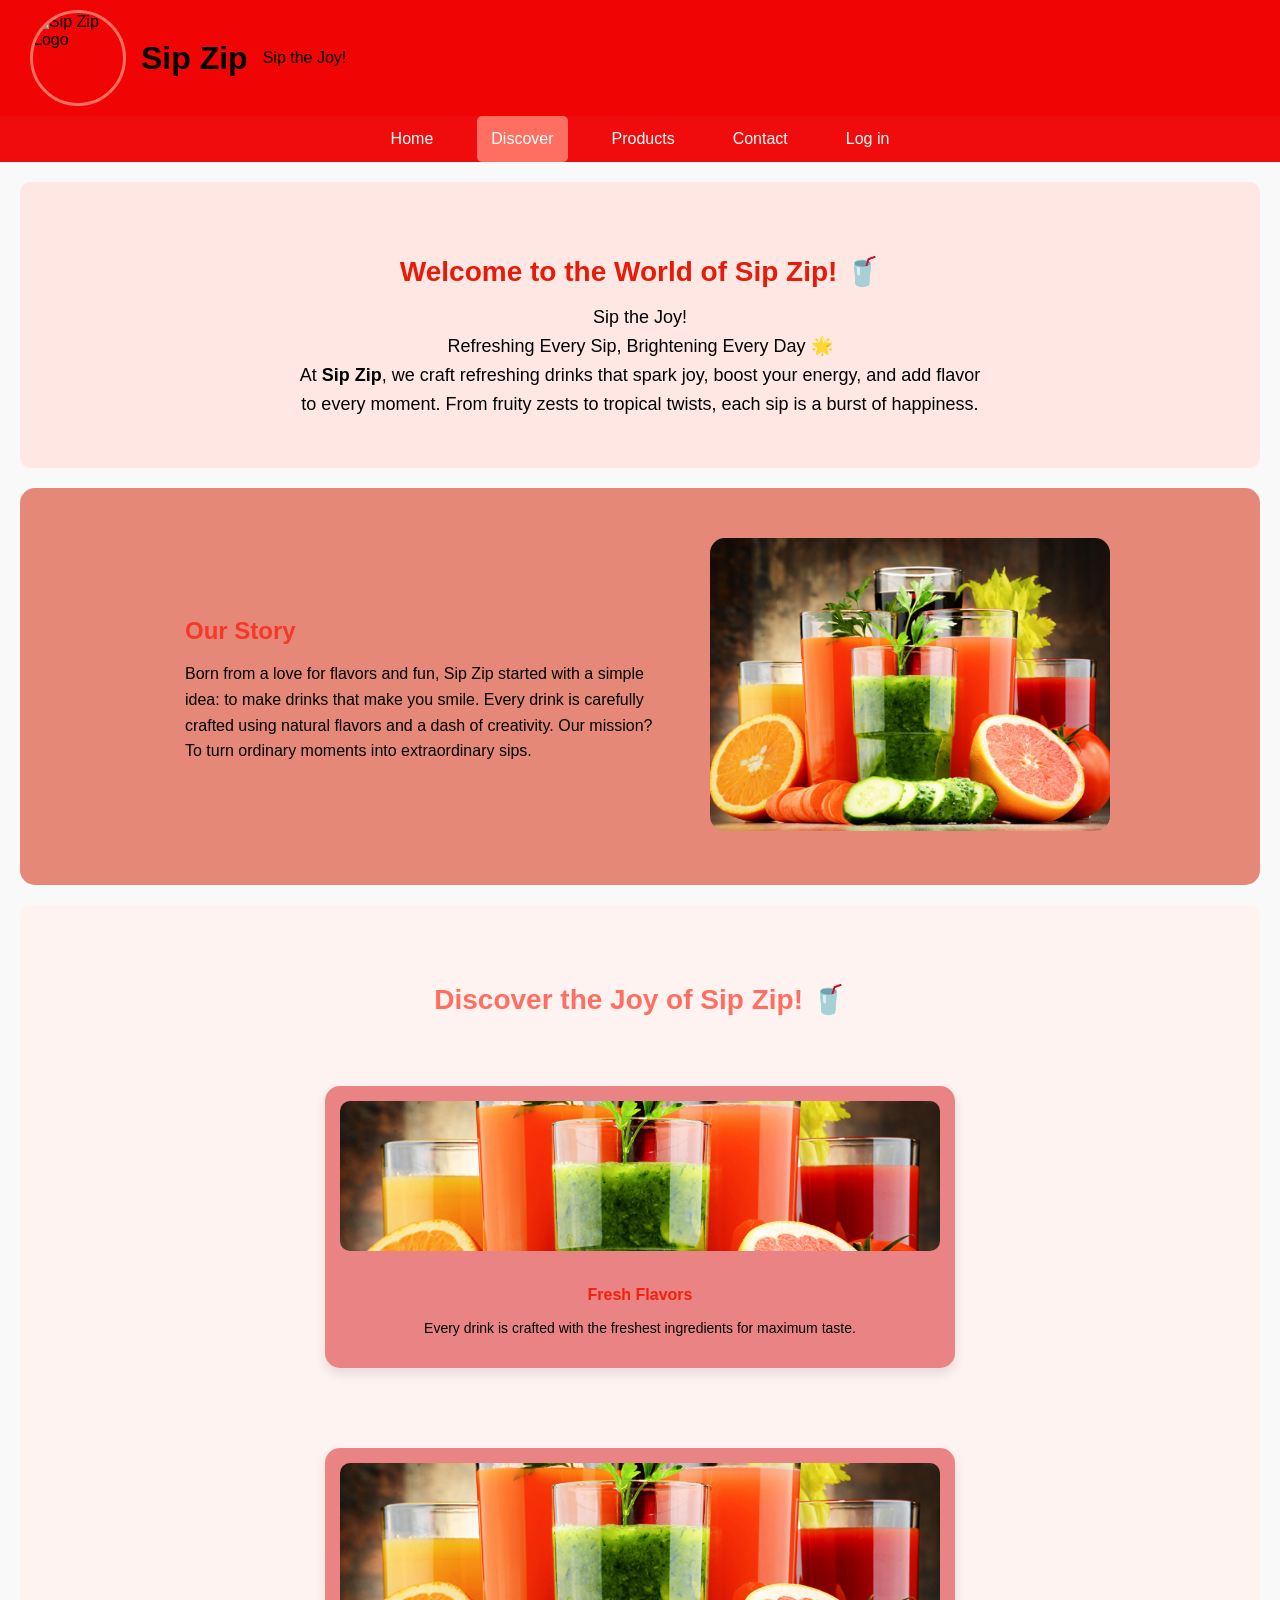
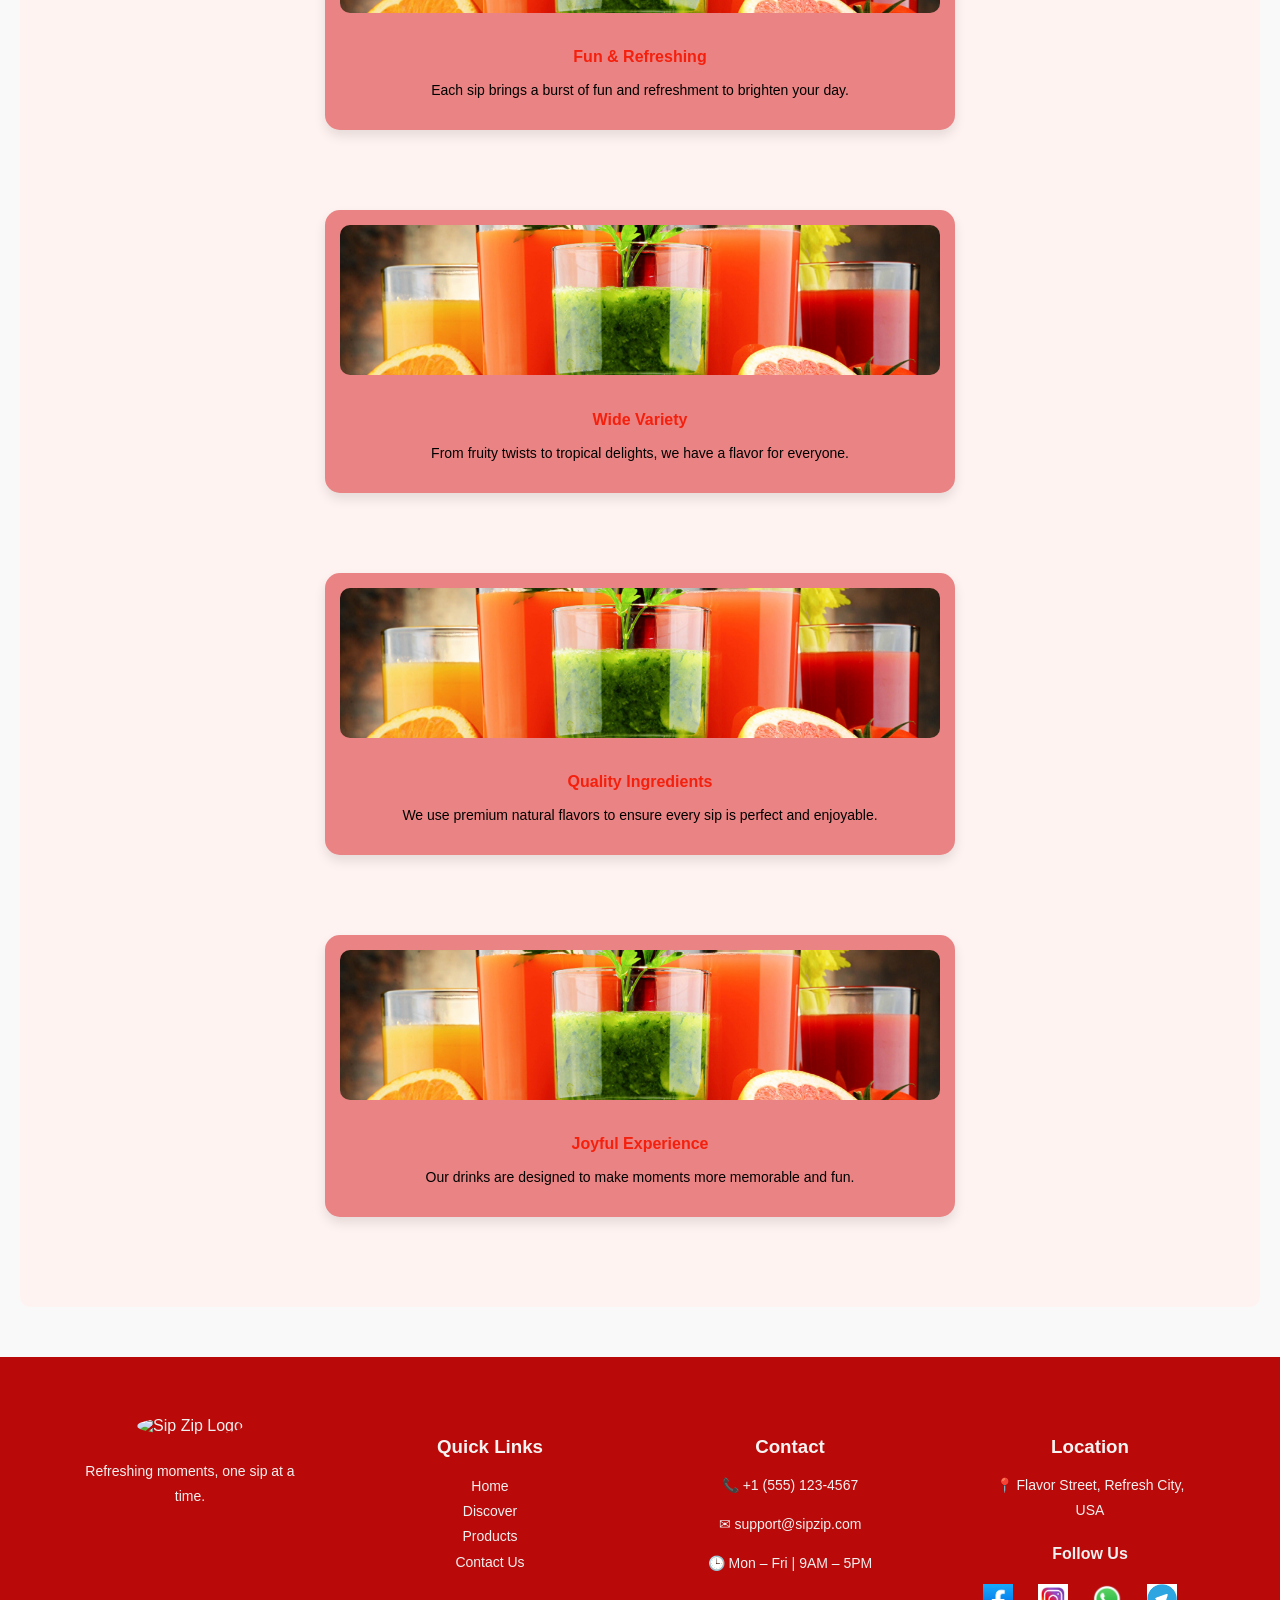
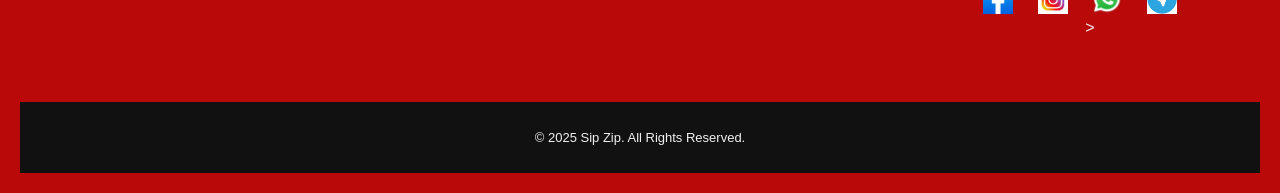
==== about us.html @ 935c9cd1 "first commit" ====
<!DOCTYPE html>
<html lang="en">
<head>
    <meta charset="UTF-8">
    <title>About Us | Sip Zip</title>
    <link rel="stylesheet" href="stylesheet.css">
    
        <link rel="icon" type="image/png" href="Logo.png" sizes="96x96" />
<link rel="icon" type="image/svg+xml" href="Logo.png" />
<link rel="shortcut icon" href="Logo.png" />
</head>
<body>

<!-- Header -->
<header>
    <div class="logo-area">
        <img src="logo.png" alt="Sip Zip Logo" class="logo">
        <h1>Sip Zip</h1>
    </div>
    <p>Sip the Joy!</p>
</header>

<!-- Navbar -->
<nav>
    <ul>
        <li><a href="home.html">Home</a></li>
        <li><a href="about us.html" class="active">Discover</a></li>
        <li><a href="product.html">Products</a></li>
        <li><a href="contact.html">Contact</a></li>
         <li><a href="login.html">Log in</a></li>
    </ul>
</nav>

<!-- Fun Hero / About Intro -->
<section class="about-hero">
    <h2>Welcome to the World of Sip Zip! 🥤</h2>
    <p>Sip the Joy!</p>
    <p>Refreshing Every Sip, Brightening Every Day 🌟</p>
    <p>
        At <strong>Sip Zip</strong>, we craft refreshing drinks that spark joy, 
        boost your energy, and add flavor to every moment. From fruity zests to tropical
        twists, each sip is a burst of happiness.
    </p>
</section>

<!-- Our Story Section -->
<section class="our-story">
    <div class="story-text">
        <h3>Our Story</h3>
        <p>
            Born from a love for flavors and fun, Sip Zip started with a simple
            idea: to make drinks that make you smile. Every drink is carefully crafted using
            natural flavors and a dash of creativity. Our mission? To turn ordinary moments
            into extraordinary sips.
        </p>
    </div>

    <div class="story-img">
        <img src="drinks.jpg" alt="Fresh Drinks">
    </div>
</section>

<!-- Discover Section -->
<section class="discover">
    <h3>Discover the Joy of Sip Zip! 🥤</h3>
    <div class="discover-container">

        <div class="discover-card">
            <img src="drinks.jpg" alt="Fresh Flavors">
            <h4>Fresh Flavors</h4>
            <p>Every drink is crafted with the freshest ingredients for maximum taste.</p>
        </div>

        <div class="discover-card">
            <img src="drinks.jpg" alt="Fun & Refreshing">
            <h4>Fun & Refreshing</h4>
            <p>Each sip brings a burst of fun and refreshment to brighten your day.</p>
        </div>

        <div class="discover-card">
            <img src="drinks.jpg" alt="Wide Variety">
            <h4>Wide Variety</h4>
            <p>From fruity twists to tropical delights, we have a flavor for everyone.</p>
        </div>

        <div class="discover-card">
            <img src="drinks.jpg" alt="Quality Ingredients">
            <h4>Quality Ingredients</h4>
            <p>We use premium natural flavors to ensure every sip is perfect and enjoyable.</p>
        </div>

        <div class="discover-card">
            <img src="drinks.jpg" alt="Joyful Experience">
            <h4>Joyful Experience</h4>
            <p>Our drinks are designed to make moments more memorable and fun.</p>
        </div>

    </div>
</section>
<footer class="main-footer">

    <div class="footer-container">

        <!-- Logo & Tagline -->
        <div class="footer-box">
            <img src="logo.png" alt="Sip Zip Logo" class="footer-logo">
            <p>Refreshing moments, one sip at a time.</p>
        </div>

        <!-- Quick Links -->
        <div class="footer-box">
            <h3>Quick Links</h3>
            <ul>
                <li><a href="home.html">Home</a></li>
                <li><a href="about us.html">Discover</a></li>
                <li><a href="product.html">Products</a></li>
                <li><a href="contact.html">Contact Us</a></li>
                
            </ul>
        </div>

        <!-- Contact Info -->
        <div class="footer-box">
            <h3>Contact</h3>
            <p>📞 +1 (555) 123-4567</p>
            <p>✉ support@sipzip.com</p>
            <p>🕒 Mon – Fri | 9AM – 5PM</p>
        </div>

        <!-- Location & Social -->
        <div class="footer-box">
            <h3>Location</h3>
            <p>📍 Flavor Street, Refresh City, USA</p>

             <div class="social-icons">
            <h4>Follow Us</h4>
            <a href="#"><img src="facebok.ac3b465e-4384-42a8-9142-901c0405e1bc" alt="Facebook"></a>
            <a href="#"><img src="insta.webp" alt="Instagram"></a>
            <a href="#"><img src="WhatsApp.svg.webp" alt="WhatsApp"></a>
            <a href="#"><img src="telegram.png" alt="Telegram"></a>
        </div>>
        </div>

    </div>

    <!-- Bottom Line -->
    <div class="footer-bottom">
        <p>© 2025 Sip Zip. All Rights Reserved.</p>
    </div>

</footer>






</body>
</html>
---- stylesheet.css ----
/* General Styling */
body {
    margin: 0;
    font-family: Arial, Helvetica, sans-serif;
    background-color: #f9f9f9;
}
  /* --------------Home page styling ---------------------- */
/* Header */
header {
    display: flex;
    align-items: center;
    background-color: #f10404;
    padding: 10px 30px;   /* pehle zyada tha, ab kam */
    gap: 15px;
}

/* Navbar */
nav {
    background-color: #f00c0c;
}

nav ul {
    list-style: none;
    margin: 0;
    padding: 0;
    display: flex;
    justify-content: center;
}

nav ul li {
    margin: 0 15px;
}

nav ul li a {
    color: white;
    text-decoration: none;
    padding: 14px;
    display: block;
}

nav ul li a:hover {
    background-color: #ff6f61;
    border-radius: 5px;
}

/* Hero Section */
.hero {
    text-align: center;
    padding: 40px 20px;
    background-color: #ffe8e4;
}

.hero h2 {
    color: #f61c08;
}

/* Cards Section */
.cards {
    display: flex;
    justify-content: center;
    gap: 20px;
    padding: 40px;
    flex-wrap: wrap;
}

.card {
    background-color:rgb(233, 181, 181);
    width: 250px;
    border-radius: 10px;
    box-shadow: 0 4px 8px rgba(252, 5, 5, 0.1);
    text-align: center;
    padding: 15px;
}

.card img {
    width: 100%;
    height: 180px;
    border-radius: 10px;
    object-fit: cover;
}

.card h3 {
    color: #ff6f61;
}
.card:hover {
    background-color: rgb(221, 124, 124);
    transform: translateY(-10px) scale(1.05); /* Thoda upar aur zoom */
    box-shadow: 0 10px 20px rgba(0,0,0,0.2); /* Shadow zyada ho jaye */
}
.card:hover h3 {
    color: #e85b50;
}
/* --------------Home page styling end ---------------------- */

/* --------------About us  page styling ---------------------- */
/* Logo Area */
.logo-area {
  
    display: flex;
    align-items: center;
    gap: 15px;


}
.logo {
    width: 90px;          /* size barha diya */
    height: 90px;
    border-radius: 50%;   /* circle */
    object-fit: cover;    /* image distort nahi hogi */
    border: 3px solid #ff6f61; /* brand color border */
}




/* Active Link */
nav ul li a.active {
    background-color: #ff6f61;
    border-radius: 5px;
}

/* Navbar hover */
nav ul li a:hover {
    background-color: #ef8383;
    border-radius: 5px;
}

/* Hero / About Intro */
.about-hero {
    background-color: #ffe8e4;
    text-align: center;
    padding: 50px 20px;
    border-radius: 10px;
    margin: 20px;
}

.about-hero h2 {
    color: #e81b08;
    font-size: 28px;
    margin-bottom: 15px;
}

.about-hero p {
    max-width: 700px;
    margin: 0 auto;
    font-size: 18px;
    line-height: 1.6;
}

/* Our Story Section */
.our-story {
    display: flex;
    justify-content: center;
    align-items: center;
    gap: 40px;
    padding: 50px 20px;
    flex-wrap: wrap;
    background-color: #e58877;
    border-radius: 15px;
    margin: 20px;
     transition: transform 0.3s ease;
}

.story-text {
    max-width: 500px;
    
}

.story-text h3 {
    color: #f53827;
    margin-bottom: 15px;
    font-size: 24px;
    margin-left: 15px;
}

.story-text p {
    font-size: 16px;
    line-height: 1.6;
margin-left: 15px;
}

.story-img img {
    width: 400px;
    border-radius: 15px;
}
.story-text:hover{
    background-color: #ea9595;
}
.story-img:hover{
      transform: translateY(-10px) scale(1.05); 
    box-shadow: 0 10px 20px rgba(0,0,0,0.2); 
}
.story-text:hover{
       transform: translateY(-10px) scale(1.05); 
    box-shadow: 0 10px 20px rgba(0,0,0,0.2); 
}
.our-story:hover{
      transform: translateY(-10px) scale(1.05); 
    box-shadow: 0 10px 20px rgba(0,0,0,0.2); 

}



/* Footer */
footer {
    text-align: center;
    background-color: #e71313;
    color: white;
    padding: 20px;
    margin-top: 30px;
}
/* Discover Section */
.discover {
    background-color: #fff3f1;
    padding: 50px 20px;
    margin: 20px;
    border-radius: 10px;
    text-align: center;
}

.discover h3 {
    color: #ff6f61;
    font-size: 28px;
    margin-bottom: 30px;
}

/* Horizontal scroll container */
.discover-container {
     display: flex;
    justify-content: center;
    gap: 80px;
    padding: 40px;
    flex-wrap: wrap;
}



/* Discover Card */
.discover-card {
    min-width: 250px;
    background-color: rgb(234, 132, 132);
    border-radius: 15px;
    box-shadow: 0 6px 12px rgba(0,0,0,0.1);
    padding: 15px;
   width: 100%;
    max-width: 600px;
    margin: 0 auto;
    text-align: center;
    transition: transform 0.3s ease, box-shadow 0.3s ease;
}

.discover-card img {
    width: 100%;
    height: 150px;
    object-fit: cover;
    border-radius: 10px;
    margin-bottom: 10px;
}

.discover-card h4 {
    color: #f41f0c;
    margin-bottom: 8px;
}

.discover-card p {
    font-size: 14px;
    line-height: 1.5;
}

/* Hover Effect */
.discover-card:hover {
    background-color: #f6abab;
    transform: translateY(-8px) scale(1.05);
    box-shadow: 0 12px 20px rgba(0,0,0,0.2);
}

/* Responsive */
@media screen and (max-width: 768px) {
    .discover-container {
        flex-direction: row;
    }
    .discover-card {
        min-width: 200px;
    }
}
/* ----------------------about page styling end---------------*/
/*----------------Product page styling-------------------------- */
/* Page Intro */

.page-intro {
    text-align: center;
    padding: 40px 20px;
    background-color: #fbf8f8;
    border-radius: 10px;
    margin: 20px;
}

.page-intro h2 {
    color: #f11a06;
    font-size: 28px;
    margin-bottom: 10px;
}

.page-intro p {
    max-width: 700px;
    margin: 0 auto;
    font-size: 16px;
}
.category h3{
     color: #f20c0c;
    font-size: 24px;
    margin-bottom: 25px;
    text-align: center; /
}

/* Cards Section */
.cards {

    display: flex;
    flex-wrap: wrap;
    justify-content: center;
    gap: 25px;
    
    padding: 40px 20px;
}

/* Card styling with hover */
.card {
    background-color: rgb(233, 181, 181);
    width: 250px;
    border-radius: 15px;
 
    box-shadow: 0 4px 8px rgba(0,0,0,0.1);
    text-align: center;
    padding: 15px;
    transition: transform 0.3s ease, box-shadow 0.3s ease;
}

.card img {
    width: 100%;
    height: 180px;
    border-radius: 10px;
    object-fit: cover;
}

.card:hover {
    transform: translateY(-10px) scale(1.05);
    box-shadow: 0 12px 20px rgba(0,0,0,0.2);
}

.card h3 {
    color: #ff6f61;
    margin-top: 10px;
    transition: color 0.3s ease;
}

.card:hover h3 {
    color: #e85b50;
}

.card p {
    font-size: 14px;
    margin: 5px 0;
}

.price {
    font-weight: bold;
    color: #ff6f61;
    margin-top: 5px;
}

/* Order Button */
.order-btn {
    background-color: #f91e0a;
    color: rgb(252, 251, 251);
    border: none;
    padding: 10px 20px;
    border-radius: 20px;
    margin-top: 10px;
    cursor: pointer;
    font-weight: bold;
    transition: background-color 0.3s ease;
}

.order-btn:hover {
    background-color: #e85b50;
}

/* Footer */
footer {
    text-align: center;
    background-color: #f11111;
    color: white;
    padding: 20px;
    margin-top: 30px;
}

/* Responsive */
@media screen and (max-width: 768px){
    .cards {
        flex-direction: column;
        align-items: center;
    }
    .card {
        width: 80%;
    }
    .story-img img {
        width: 100%;
    }
}
/*----------product styling end---------------*/
/*-------------contact page styling---------------*/
/* Login Page Background */
/* Contact Section */
.contact-section {
    padding: 50px 20px;
    text-align: center;
    background-color: #fff3f1;
    margin: 20px 40px;
    border-radius: 12px;
}

.contact-section h2 {
    color: #f81905;
    margin-bottom: 10px;
    font-size: 28px;
}

.contact-section p {
    font-size: 16px;
    margin-bottom: 30px;
}

/* Contact Cards */
.contact-cards {
    display: flex;
    justify-content: center;
    gap: 25px;
    flex-wrap: wrap;
    margin-bottom: 40px;
}

.contact-card {
   background-color: rgb(233, 181, 181);
    padding: 20px;
    width: 250px;
    border-radius: 12px;
    box-shadow: 0 6px 15px rgba(0,0,0,0.1);
    transition: transform 0.3s ease;
}

.contact-card:hover {

    transform: translateY(-8px) scale(1.03);
}

.contact-card h3 {
    color: #f51d09;
    margin-bottom: 10px;
}

/* Inquiry Form */
.form-area {
    max-width: 600px;
    margin: 0 auto;
    text-align: left;
}

.form-area h3 {
    color: #fa200c;
    margin-bottom: 15px;
}

.form-area input,
.form-area textarea {
    width: 100%;
    padding: 12px;
    margin-bottom: 15px;
    border-radius: 10px;
    border: 1px solid #ee0909;
    outline: none;
}

.form-area textarea {
    height: 120px;
}

.form-area button {
    background-color: #eb1b08;
    color: white;
    padding: 12px 22px;
    border: none;
    border-radius: 20px;
    cursor: pointer;
    font-weight: bold;
}

.form-area button:hover {
    background-color: #ed675e;
}
/*-------------contact styling end---------------*/
/*-------------Login styling-----------------------*/
.login-section {
    display: flex;
    justify-content: center;
    align-items: center;
    height: 70vh;
}

.login-box {
    background: #fff;
    padding: 30px;
    width: 320px;
    text-align: center;
    border-radius: 12px;
    box-shadow: 0 0 15px rgba(0,0,0,0.1);
}

.login-box h2 {
    margin-bottom: 20px;
    color: #ff6f61;
}

.login-box input {
    width: 100%;
    padding: 10px;
    margin: 10px 0;
}

.login-box button {
    width: 100%;
    padding: 10px;
    background: #ff6f61;
    border: none;
    color: white;
    border-radius: 25px;
    cursor: pointer;
}

.login-box .note {
    font-size: 12px;
    margin-top: 15px;
    color: #777;
}

/*----------------Login styling end----------------*/

/*----Footer-----*/
/* Footer */
.main-footer {
    background-color: #b90909;
    color: #f1f1f1;
    margin-top: 50px;
}

.footer-container {
    display: flex;
    justify-content: space-between;
    flex-wrap: wrap;
    padding: 40px 60px;
}

.footer-box {
    width: 220px;
    margin-bottom: 25px;
}

.footer-box h3 {
    color: #f6f3f3;
    margin-bottom: 15px;
}

.footer-box p,
.footer-box li {
    font-size: 14px;
    line-height: 1.8;
}

.footer-box ul {
    list-style: none;
    padding: 0;
}

.footer-box ul li a {
    text-decoration: none;
    color: #f1f1f1;
}

.footer-box ul li a:hover {
    color: #ff6f61;
}

/* Footer Logo */
.footer-logo {
    width: 80px;
    border-radius: 50%;
    margin-bottom: 10px;
}

/* Social Icons */
.social-icons {
    margin-top: 15px;
}

.social-icons a {
    font-size: 20px;
    margin-right: 10px;
    text-decoration: none;
    color: #f1f1f1;
}
.social-icons a img{
     width: 30px;
    margin-right: 10px;
    transition: transform 0.3s;
}

.social-icons a:hover {
    color: #ff6f61;
}

/* Footer Bottom */
.footer-bottom {
    text-align: center;
    padding: 15px;
    background-color: #111;
    font-size: 13px;
}
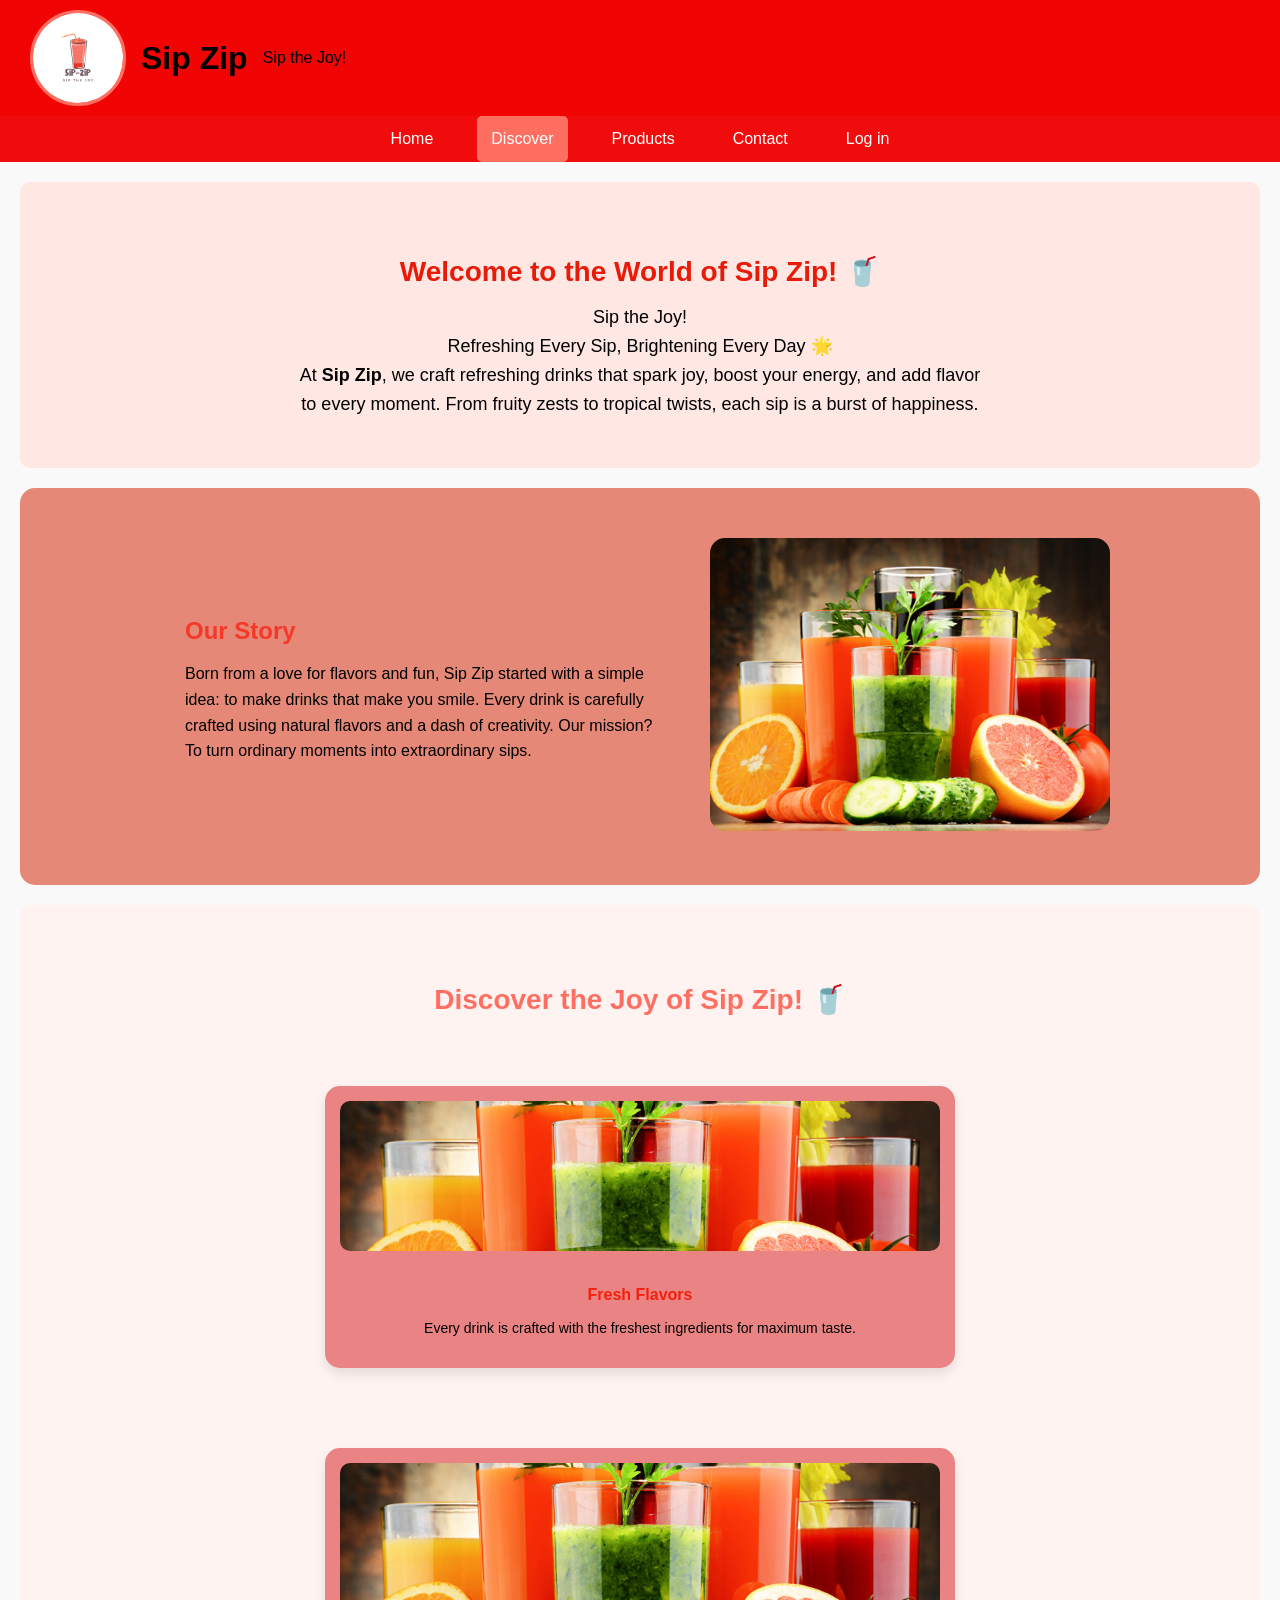
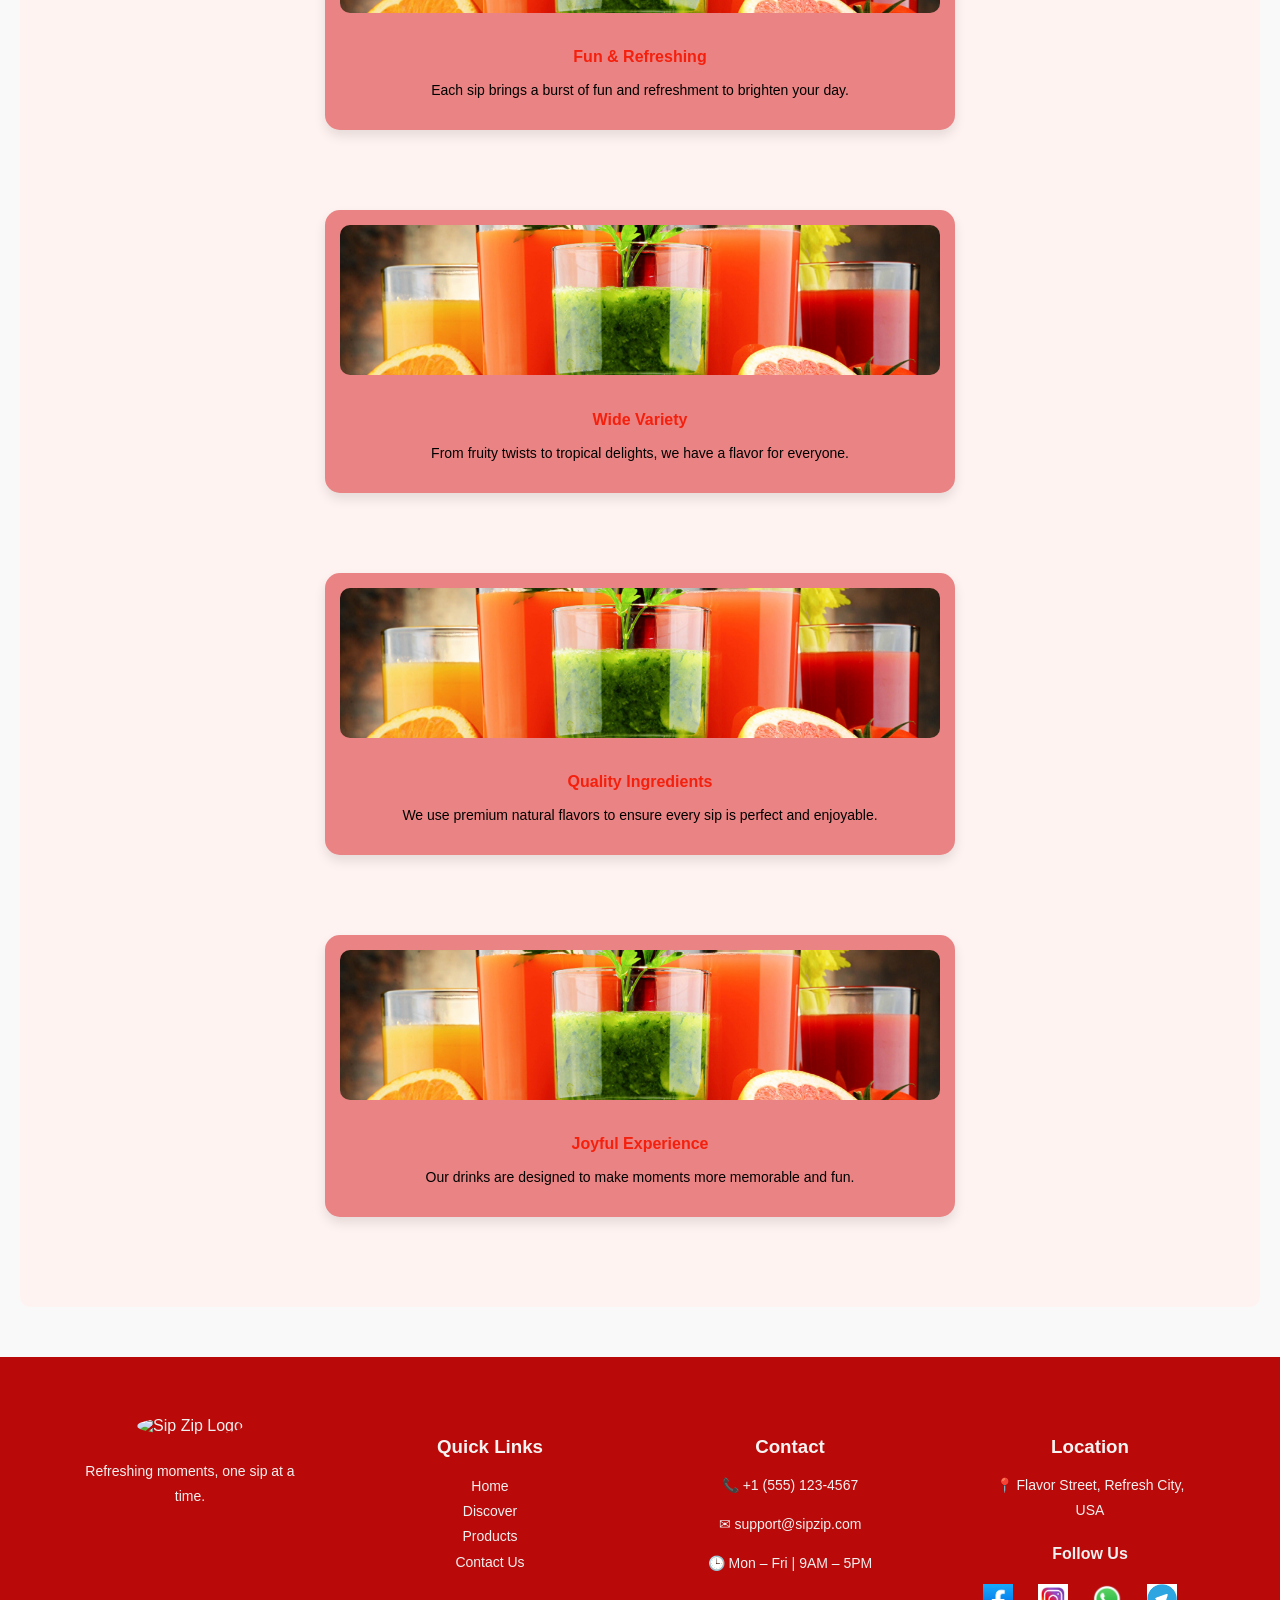
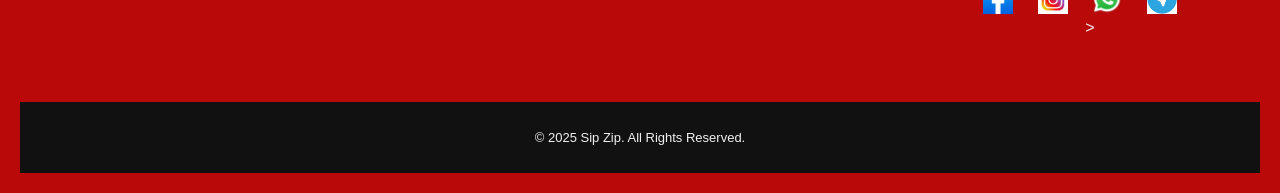
==== commit 620c69fa: "change" ====
--- a/about us.html
+++ b/about us.html
@@ -14,7 +14,7 @@
 <!-- Header -->
 <header>
     <div class="logo-area">
-        <img src="logo.png" alt="Sip Zip Logo" class="logo">
+        <img src="Logo.png" alt="Sip Zip Logo" class="logo">
         <h1>Sip Zip</h1>
     </div>
     <p>Sip the Joy!</p>
@@ -23,7 +23,7 @@
 <!-- Navbar -->
 <nav>
     <ul>
-        <li><a href="home.html">Home</a></li>
+        <li><a href="index.html">Home</a></li>
         <li><a href="about us.html" class="active">Discover</a></li>
         <li><a href="product.html">Products</a></li>
         <li><a href="contact.html">Contact</a></li>
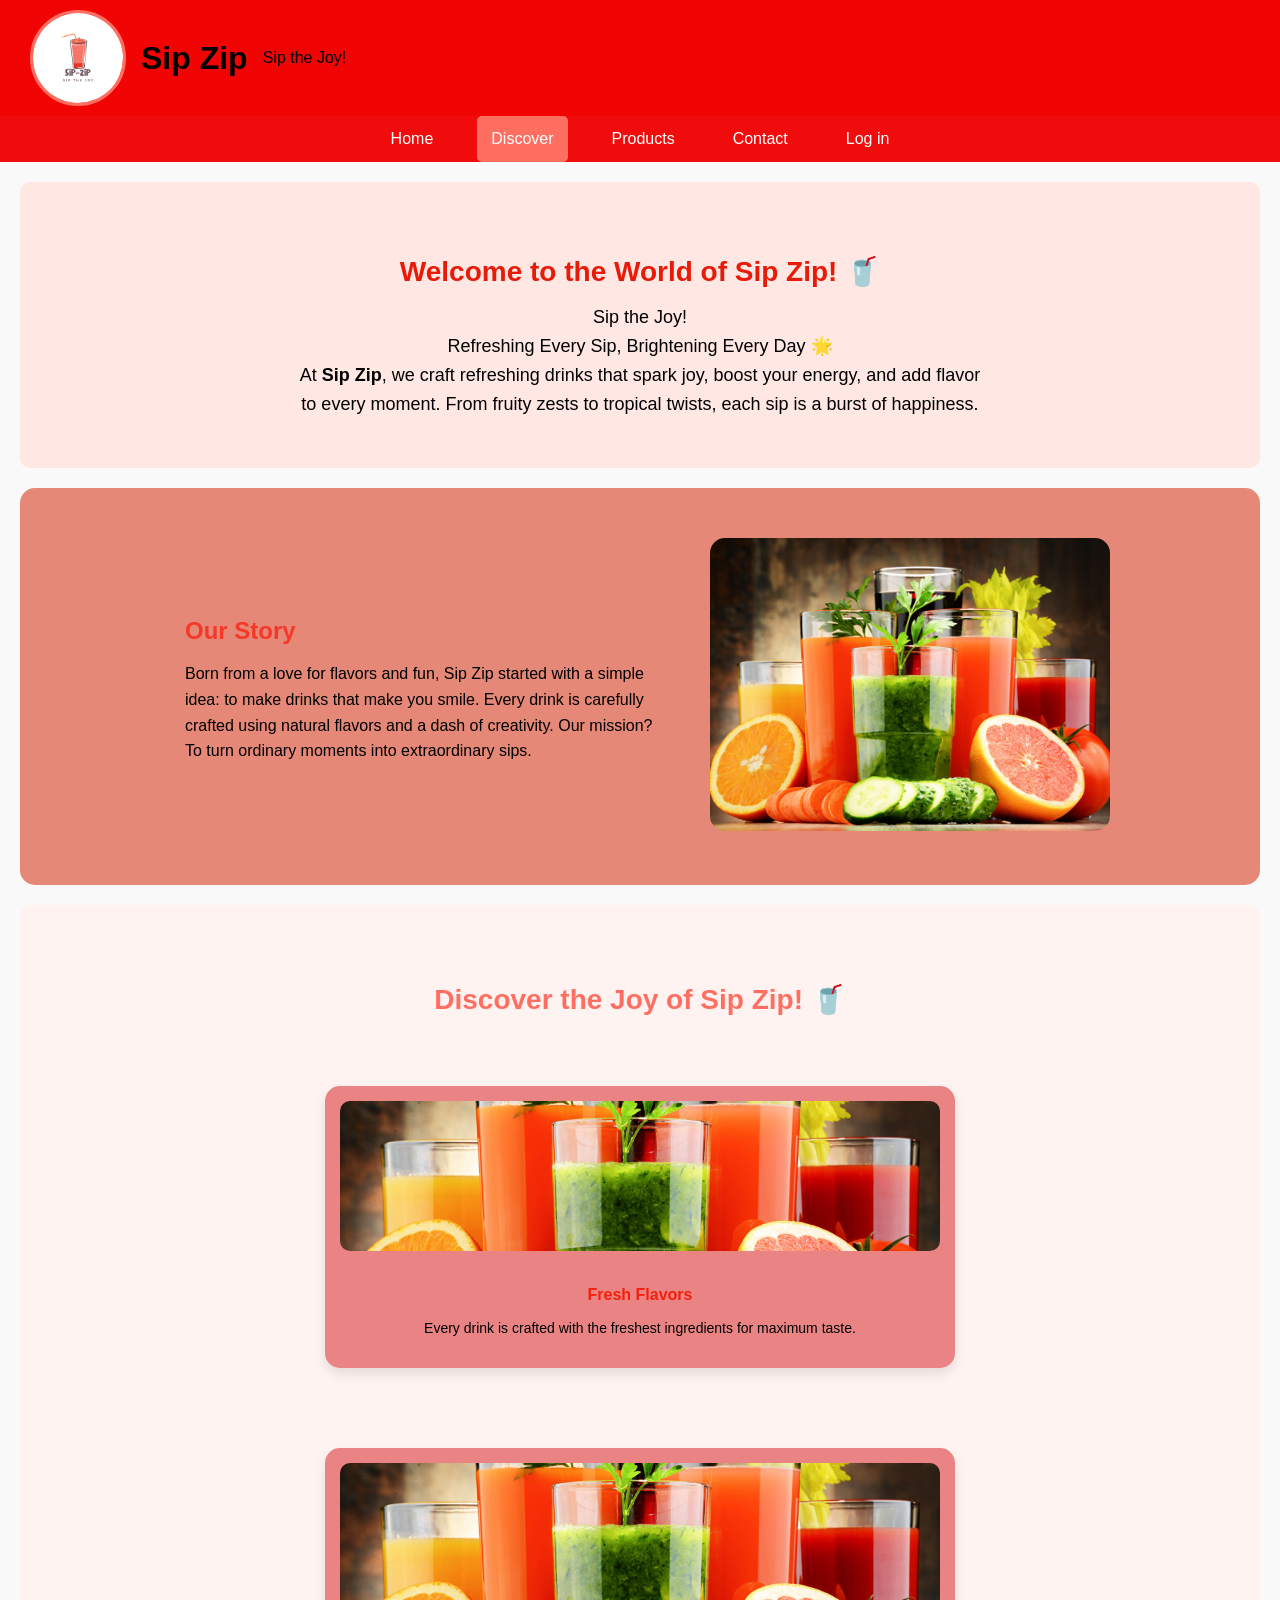
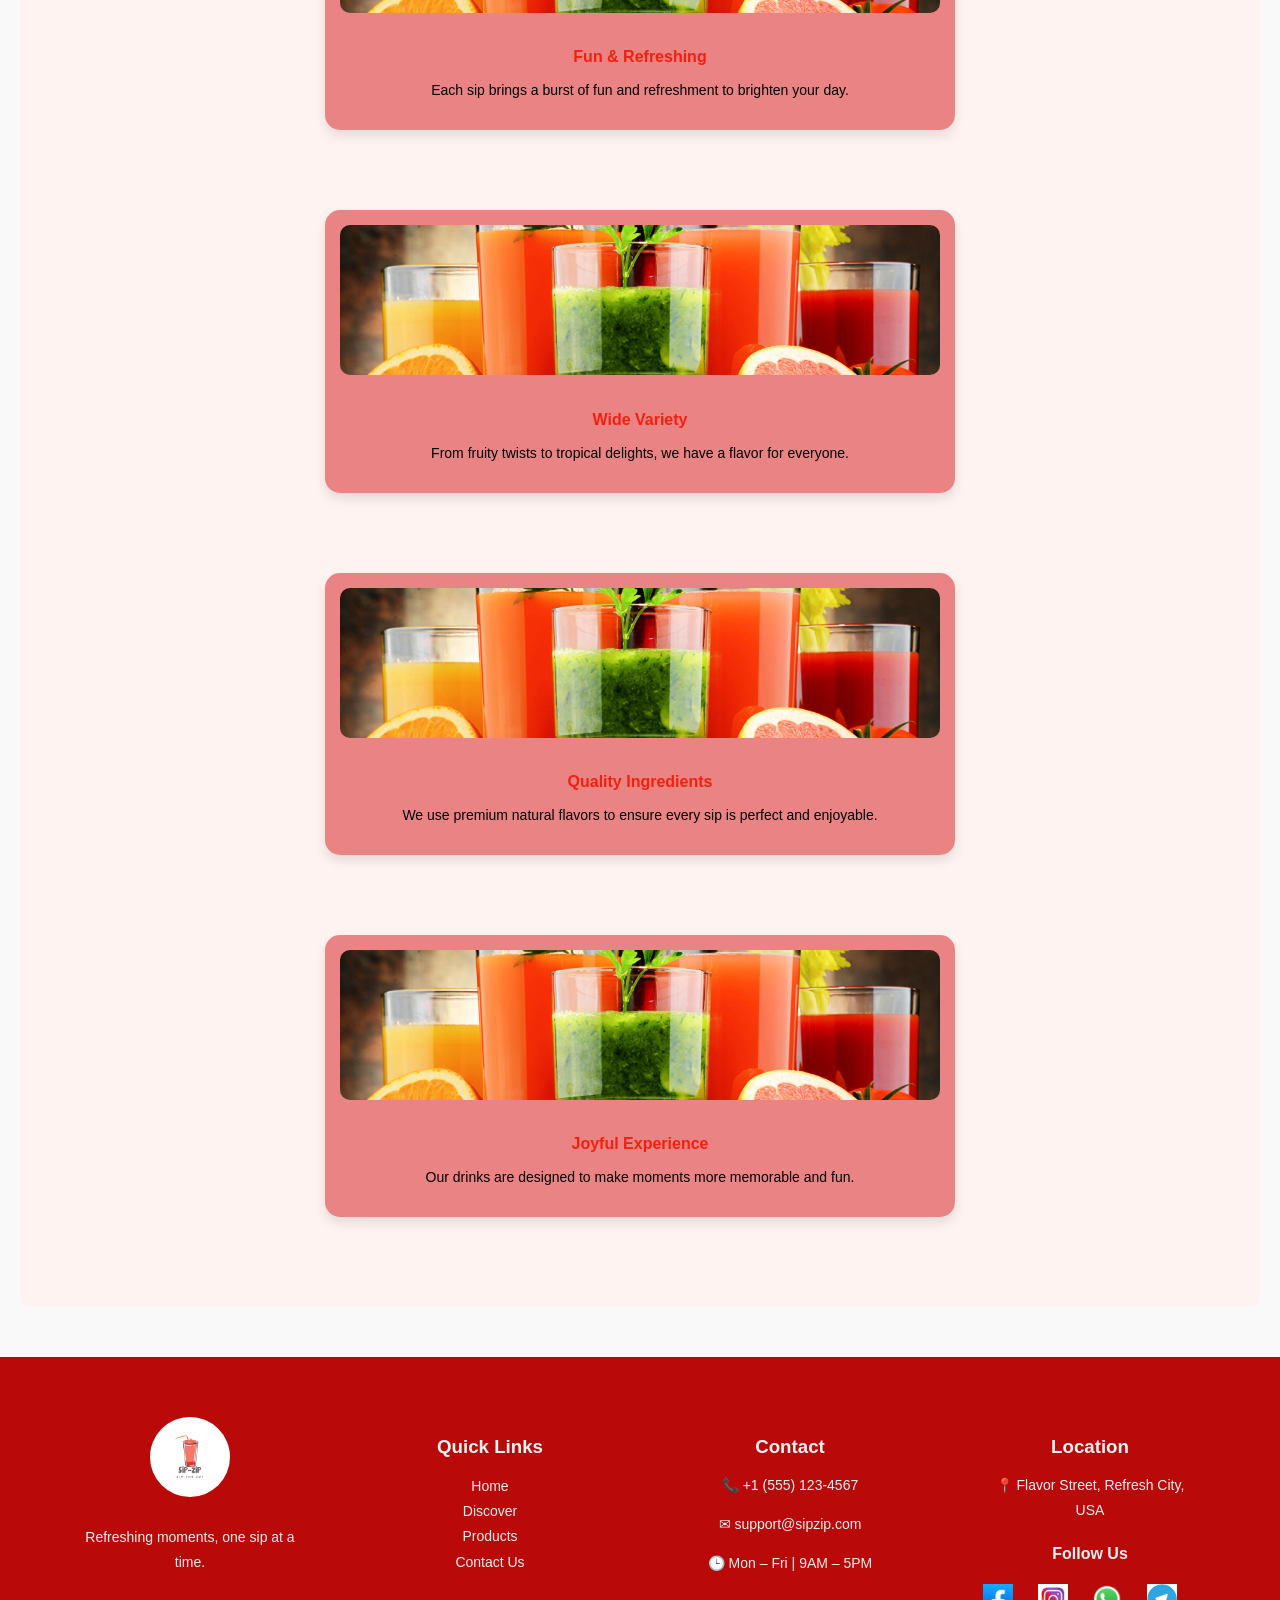
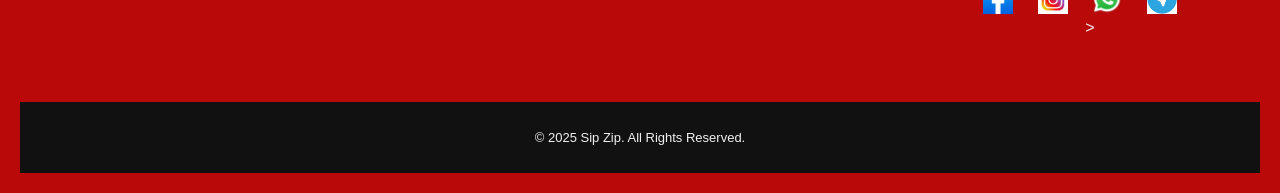
==== commit 9c39f9a7: "minor change" ====
--- a/about us.html
+++ b/about us.html
@@ -103,7 +103,7 @@
 
         <!-- Logo & Tagline -->
         <div class="footer-box">
-            <img src="logo.png" alt="Sip Zip Logo" class="footer-logo">
+            <img src="Logo.png" alt="Sip Zip Logo" class="footer-logo">
             <p>Refreshing moments, one sip at a time.</p>
         </div>
 
